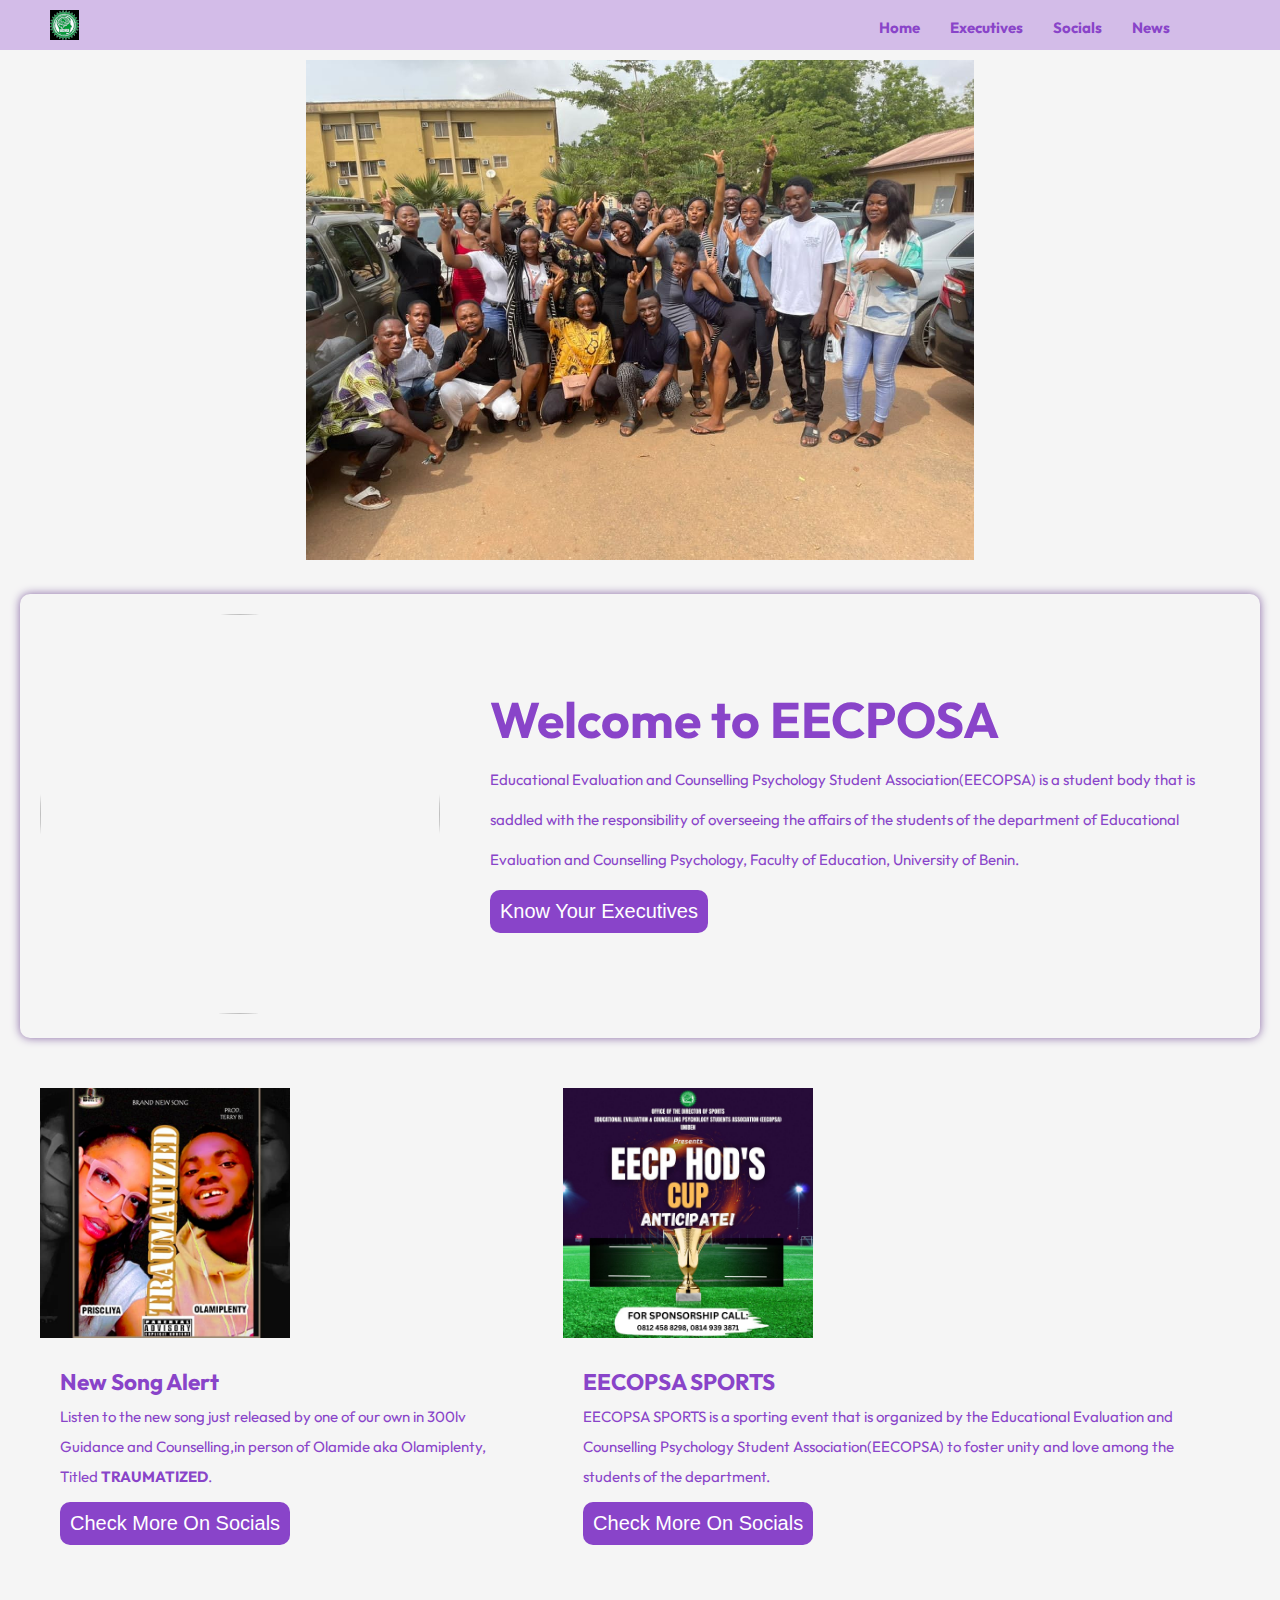
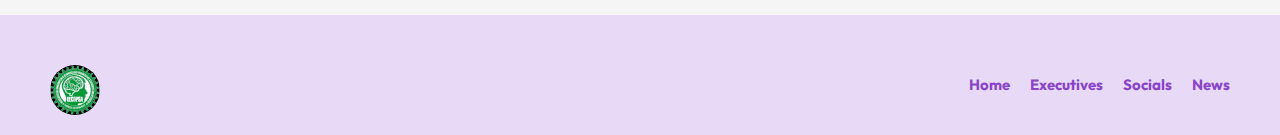
==== index.html @ cee34638 "new" ====
<!DOCTYPE html>
<html lang="en">
<head>
    <meta charset="UTF-8">
    <meta name="viewport" content="width=device-width, initial-scale=1.0">
    <title>EECOPSA</title>
    <link rel="icon" type="image/png" href="./logo_adobe_express.svg">
    <link rel="import" href="Executives/exe.html">
    <link rel="import" href="News/news.html">
    <link rel="import" href="Socials/socio.html">
    <link rel="stylesheet" href="style.css">
</head>
<body>
    <nav>
      <div class="nav-bar">
        <span><img src="./logo_adobe_express.svg" alt="" height="30px"></span>
        <div class="nav-links">
            <ul>
                <li><a href="./index.html">Home</a></li>
                <li><a href="./Executives/exe.html">Executives</a></li> 
                <li><a href="./Socials/socio.html">Socials</a></li>
                <li><a href="./News/news.html">News</a></li>
            </ul>
            <div class="nav-toggle" id="mine"><i class="fas fa-bars"></i></div>
        </div>
      </div>
        </nav>
        <section class="slideshow">
            <div id="slideshow-example" data-component="slideshow">
                <div role="list">
                    <div class="slide">
                        <img src="./Home/400lvel G&C.jpg" alt="">
                    </div>
                    <div class="slide">
                        <img src="./Home/IMG-20230627-WA0011.jpg" alt="">
                    </div>
                    <div class="slide">
                        <img src="./Home/IMG-20230627-WA0012.jpg" alt="">
                    </div>
                    <div class="slide">
                        <img src="./Home/IMG-20230627-WA0015.jpg" alt="">
                    </div>
                </div>
            </div>
         </section>
         <section class="welcome-note">
            <div class="presido"><img src="./Executives/preside.JPG" alt="">
            <img src="./logo_adobe_express.svg" alt="" class="logo-two">
            </div>
            <div class="note">
                <h1>Welcome to EECPOSA</h1>
                <p>Educational Evaluation and Counselling Psychology Student Association(EECOPSA) 
                    is a student body that is saddled with the responsibility of 
                    overseeing the affairs of the students of the 
                    department of Educational Evaluation and Counselling Psychology, 
                    Faculty of Education, University of Benin.</p>
                    <button onclick="window.location.href='./Executives/exe.html';">Know Your Executives </button>
            </div>
         </section>
         <section class="social">
            <div class="promotion">
            <div class="promo">
                <img src="./Socials/olamiplenty.jpg" alt="">
            </div>
            <div class="note">
                <h2>New Song Alert</h2>
                <p>   
                    Listen to the new song just released by 
                    one of our own in 300lv Guidance and Counselling,in person of Olamide 
                    aka Olamiplenty, Titled <b>TRAUMATIZED</b>.
                </p>
                <button onclick="window.location.href='./Socials/socio.html';">Check More On Socials</button>
            </div>
            </div>
            <div class="sport">
                <div>
                    <img src="./Executives/WhatsApp Image 2023-07-01 at 16.07.17.jpg" alt="">
                </div>
                <div class="note">
                    <h2>EECOPSA SPORTS</h2>
                    <p>   
                        EECOPSA SPORTS is a sporting event that is organized by the 
                        Educational Evaluation and Counselling Psychology Student Association(EECOPSA) 
                        to foster unity and love among the students of the department.
                    </p>
                    <button onclick="window.location.href='./Socials/socio.html';">Check More On Socials</button>
            </div>
         </section>
    <footer>
            <div class="footer-logo">
                <img src="./logo_adobe_express.svg" alt="">
            </div>
            <div class="footer-links">
                <ul>
                    <li><a href="./index.html">Home</a></li>
                    <li><a href="./Executives/exe.html">Executives</a></li> 
                    <li><a href="./Socials/socio.html">Socials</a></li>
                    <li><a href="./News/news.html">News</a></li>
                </ul>
        </div> 
    </footer>
    <script src="https://kit.fontawesome.com/7f6d91d128.js" crossorigin="anonymous"></script>
    <script src="script.js"></script>
</body>
</html>
---- style.css ----
@import url('https://fonts.googleapis.com/css2?family=Inter:wght@300;400&family=Outfit:wght@300&display=swap');

* {
  padding: 0;
  margin: 0;
  transition: all 0.5s ease;
}
body {
  font-family: 'Outfit', sans-serif;
  background-color: #f5f5f5;
  font-size: 15px;
  color: rgb(137, 68, 201);
}
nav{
  top: 0;
  left: 0;
  width: auto !important;
  height: 30px;
  margin-bottom: 10px;
  padding: 10px 50px;
  background-color: rgb(211, 188, 232);
}
.nav-bar{
  display: flex;
  justify-content: space-between;
  align-items: center;
  width: 100%;
}
.nav-links{
  display: flex;
  align-items: center;
  margin-right: 30px;
}
.nav-links ul{
  display: flex;
  justify-content: space-between;
  align-items: center;
  gap: 30px;
  margin-right: 30px;
}
ul li{
  list-style-type: none;
}
ul li a{
  text-decoration: none;
  color: rgb(137, 68, 201);
  font-weight: bold;
  transition: 1s linear;
}
ul li a:hover{
  color: white;
  transform: scale(0.9);
  background-color:rgb(137, 68, 201);
  border-radius: 10px;
  padding: 8px;
}
.nav-toggle{
  display: none !important;
  cursor: pointer;
}
.slideshow img {
  max-width: 700px;
 max-height: 500px;
}
[data-component="slideshow"] .slide {
  display: none;
  text-align: center;
}
[data-component="slideshow"] .slide.active {
  display: block;
}
.welcome-note {
  display: flex;
  justify-content: center;
  align-items: center;
  margin: 30px 20px;
  padding: 20px;
  gap: 30px;
  border-radius: 10px;
  box-shadow: 0 0 10px rgb(135, 103, 164);
}

.presido img {
  width: 400px;
  height: 400px;
  border-radius: 50%;
}

.presido {
  position: relative;
  display: inline-block;
}
.presido .logo-two {
  display: none;
  position: absolute;
  top: 0;
  z-index: 99;
  left: 0;
}
.presido:hover .logo-two {
  display: inline;
  cursor: pointer;
}
.note {
  padding: 20px;
  line-height: 40px;
}
.note h1 {
  font-size: 50px;
  font-weight: 700;
  margin-bottom: 20px;
}
button {
  padding: 10px;
  margin-top: 10px;
  border: 0px;
  border-radius: 10px;
  background-color: rgb(137, 68, 201);
  color: white;
  font-size: 20px;
  font-weight: 500;
  cursor: pointer;
  transition: 1s;
}

button:hover {
  transform: scale(0.9);
  background-color: white;
  color: rgb(137, 68, 201);
  box-shadow: 0 0 10px rgb(135, 103, 164);
  transition-timing-function: ease-in-out;
}

.social {
  display: flex;
  justify-content: center;
  align-items: center;
  margin: 30px 20px;
  padding: 20px;
  gap: 30px;
}

.social p {
  line-height: 30px;
}

.promotion img {
  width: 250px;
  height: 250px;
}

.sport img {
  width: 250px;
  height: 250px;
}

footer {
  display: flex;
  justify-content: space-between;
  margin: 20px 0 0;
  padding: 50px;
  gap: 30px;
  background-color: rgb(232, 218, 246);
  height: 20px;
}

.footer-logo img {
  width: 50px;
  height: 50px;
  border-radius: 50%;
}
footer a {
  text-decoration: none;
  color: black;
  transition: 1s linear;
}
footer a:hover{
  color: black;
  transform: scale(0.9);
  background-color:rgb(30, 19, 39);
  border-radius: 10px;
  padding: 8px;
}
footer ul{
  display: flex;
  align-items: center;
  padding-top: 10px;
  gap: 20px;
}
@media screen and (max-width: 900px) {
  .welcome-note {
    flex-direction: column;
    padding: 10px;
    text-align: center;
    width: 600px;
    margin: 30px auto;
  }

  .presido img {
    width: 300px;
    height: 300px;
  }

  .note h1 {
    font-size: 30px;
  }

  .note button {
    font-size: 15px;
    margin: 10px;
  }

  .slideshow img {
    width: 500px;
    height: 500px;
  }
}

@media screen and (max-width: 600px) {
  nav{
    padding: 10px;
  }
  .nav-links ul {
    display:none ;
  }
  .nav-bar ul.show{
    display: flex;
    flex-direction: row;
    gap: 20px;
    align-items: center;
  }
  .nav-bar li {
    margin: 0 0 5px 0;
  }

  .nav-toggle{
    display: block !important;
    cursor: pointer;
  }
  .slideshow img {
    width: 300px;
    height: 300px;
  }
  .welcome-note {
    flex-direction: column;
    padding: 10px;
    text-align: center;
    width: 400px;
    margin: 30px auto;
  }
  .social {
    flex-direction: column;
    padding: 10px;
    text-align: center;
    width: 400px;
    margin: 30px auto;
  }
footer {
    min-height: 50px;
    padding: 20px;
  }
  footer ul {
    display : flex;

  }
}
@media screen and (max-width: 400px) {
  body{
    font-size: 12px;
  }
  .slideshow img {
    width: 300px;
    height: 300px;
  }
  .welcome-note {
    flex-direction: column;
    padding: 10px;
    text-align: center;
    width: 350px;
    margin: 30px auto;
  }
  .social {
    flex-direction: column;
    padding: 10px;
    text-align: center;
    width: 300px;
    margin: 30px auto;
  }
  footer {
    min-height: 50px;
    padding: 20px;
  }
  footer ul {
    margin: 7px auto;
  
  }
}
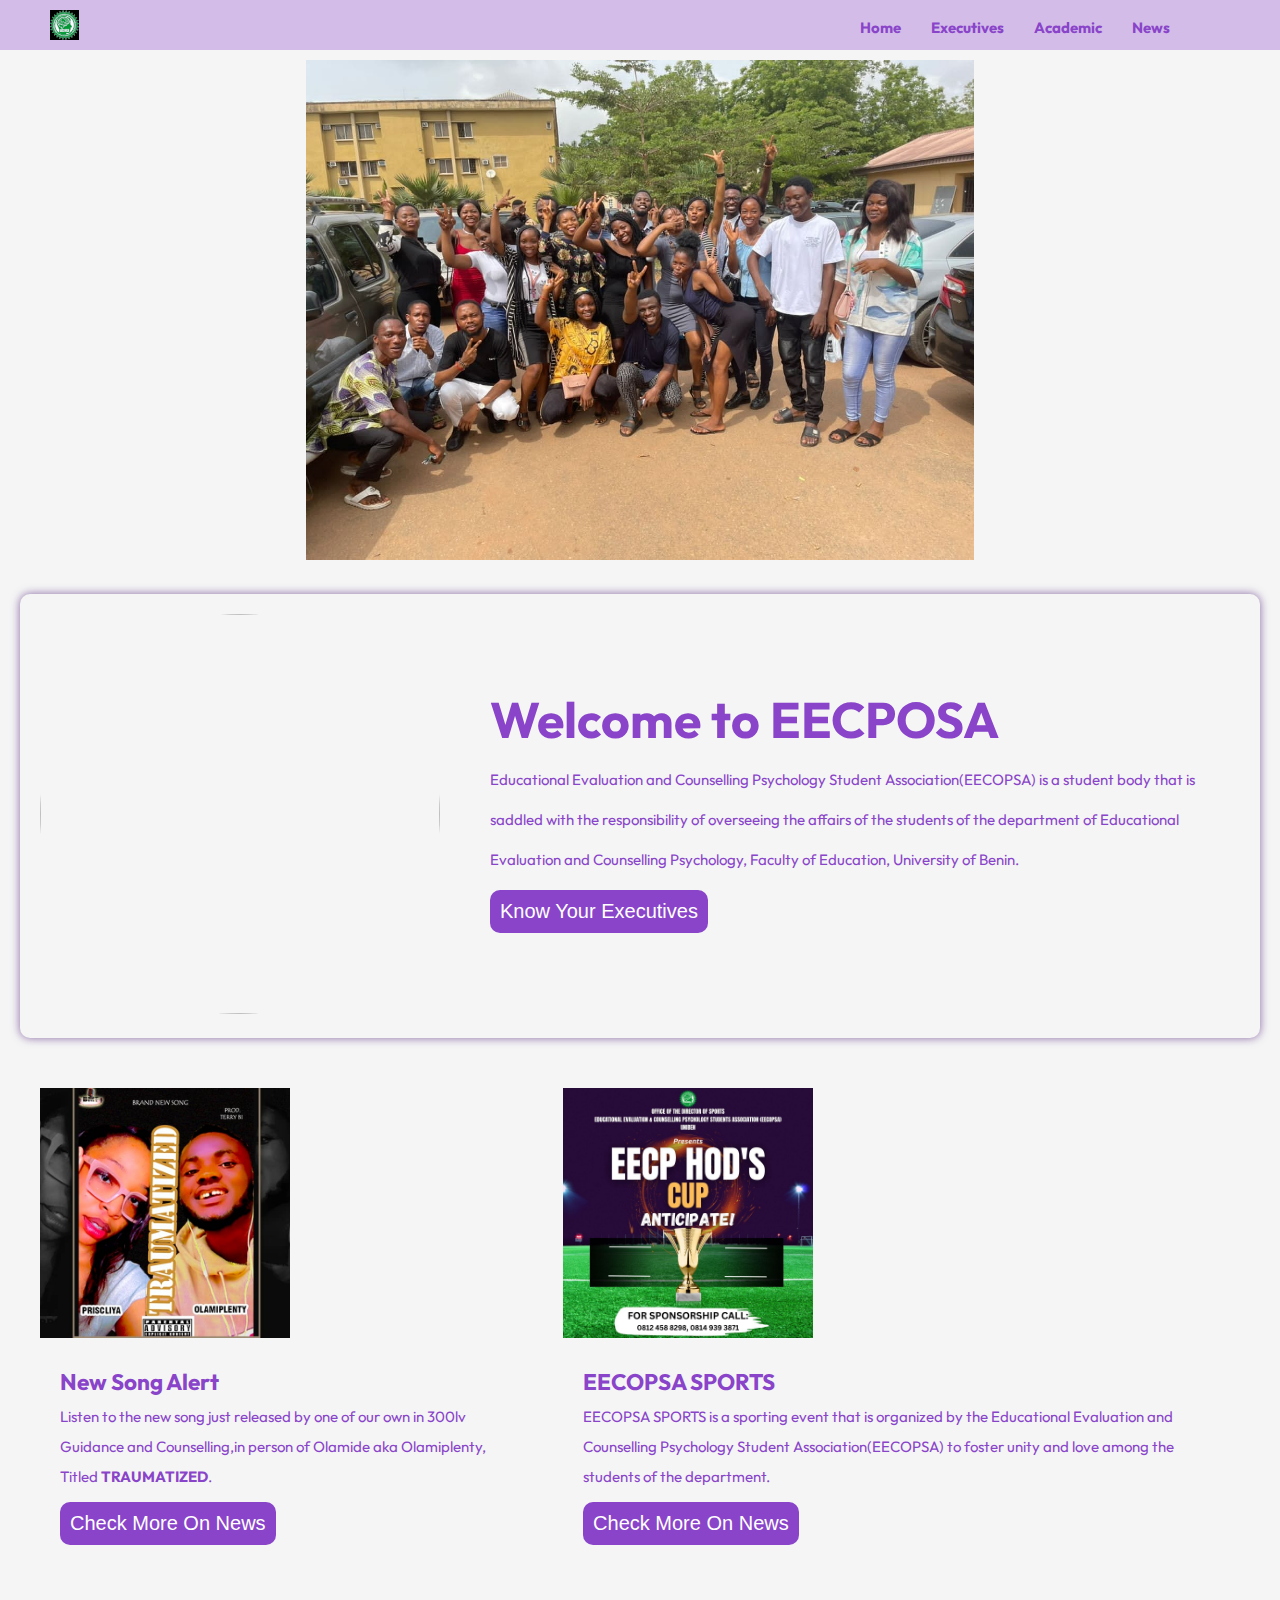
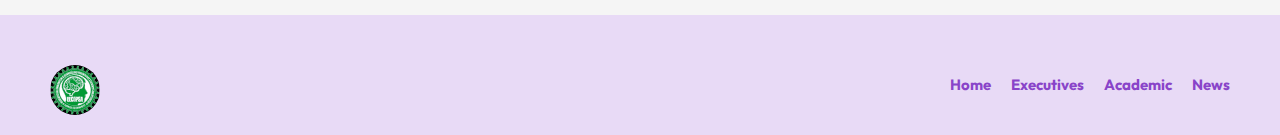
==== commit 9e62e2cf: "update" ====
--- a/index.html
+++ b/index.html
@@ -6,8 +6,8 @@
     <title>EECOPSA</title>
     <link rel="icon" type="image/png" href="./logo_adobe_express.svg">
     <link rel="import" href="Executives/exe.html">
-    <link rel="import" href="News/news.html">
-    <link rel="import" href="Socials/socio.html">
+    <link rel="import" href="/Academic/academic.html">
+    <link rel="import" href="/News/news.html">
     <link rel="stylesheet" href="style.css">
 </head>
 <body>
@@ -16,10 +16,10 @@
         <span><img src="./logo_adobe_express.svg" alt="" height="30px"></span>
         <div class="nav-links">
             <ul>
-                <li><a href="./index.html">Home</a></li>
-                <li><a href="./Executives/exe.html">Executives</a></li> 
-                <li><a href="./Socials/socio.html">Socials</a></li>
-                <li><a href="./News/news.html">News</a></li>
+                <li><a href="index.html">Home</a></li>
+                <li><a href="/exe.html">Executives</a></li> 
+                <li><a href="/academic.html">Academic</a></li>
+                <li><a href="/news.html">News</a></li>
             </ul>
             <div class="nav-toggle" id="mine"><i class="fas fa-bars"></i></div>
         </div>
@@ -44,7 +44,7 @@
             </div>
          </section>
          <section class="welcome-note">
-            <div class="presido"><img src="./Executives/preside.JPG" alt="">
+            <div class="presido"><img src="preside.JPG" alt="">
             <img src="./logo_adobe_express.svg" alt="" class="logo-two">
             </div>
             <div class="note">
@@ -54,13 +54,13 @@
                     overseeing the affairs of the students of the 
                     department of Educational Evaluation and Counselling Psychology, 
                     Faculty of Education, University of Benin.</p>
-                    <button onclick="window.location.href='./Executives/exe.html';">Know Your Executives </button>
+                    <button onclick="window.location.href='/exe.html';">Know Your Executives </button>
             </div>
          </section>
          <section class="social">
             <div class="promotion">
             <div class="promo">
-                <img src="./Socials/olamiplenty.jpg" alt="">
+                <img src="olamiplenty.jpg" alt="">
             </div>
             <div class="note">
                 <h2>New Song Alert</h2>
@@ -69,12 +69,12 @@
                     one of our own in 300lv Guidance and Counselling,in person of Olamide 
                     aka Olamiplenty, Titled <b>TRAUMATIZED</b>.
                 </p>
-                <button onclick="window.location.href='./Socials/socio.html';">Check More On Socials</button>
+                <button onclick="window.location.href='/news.html';">Check More On News</button>
             </div>
             </div>
             <div class="sport">
                 <div>
-                    <img src="./Executives/WhatsApp Image 2023-07-01 at 16.07.17.jpg" alt="">
+                    <img src="./WhatsApp Image 2023-07-01 at 16.07.17.jpg" alt="">
                 </div>
                 <div class="note">
                     <h2>EECOPSA SPORTS</h2>
@@ -83,7 +83,7 @@
                         Educational Evaluation and Counselling Psychology Student Association(EECOPSA) 
                         to foster unity and love among the students of the department.
                     </p>
-                    <button onclick="window.location.href='./Socials/socio.html';">Check More On Socials</button>
+                    <button onclick="window.location.href='/news.html';">Check More On News</button>
             </div>
          </section>
     <footer>
@@ -92,10 +92,10 @@
             </div>
             <div class="footer-links">
                 <ul>
-                    <li><a href="./index.html">Home</a></li>
-                    <li><a href="./Executives/exe.html">Executives</a></li> 
-                    <li><a href="./Socials/socio.html">Socials</a></li>
-                    <li><a href="./News/news.html">News</a></li>
+                    <li><a href="index.html">Home</a></li>
+                    <li><a href="/exe.html">Executives</a></li> 
+                    <li><a href="/academic.html">Academic</a></li>
+                    <li><a href="/news.html">News</a></li>
                 </ul>
         </div> 
     </footer>
--- a/style.css
+++ b/style.css
@@ -232,7 +232,6 @@
   .nav-bar li {
     margin: 0 0 5px 0;
   }
-
   .nav-toggle{
     display: block !important;
     cursor: pointer;
